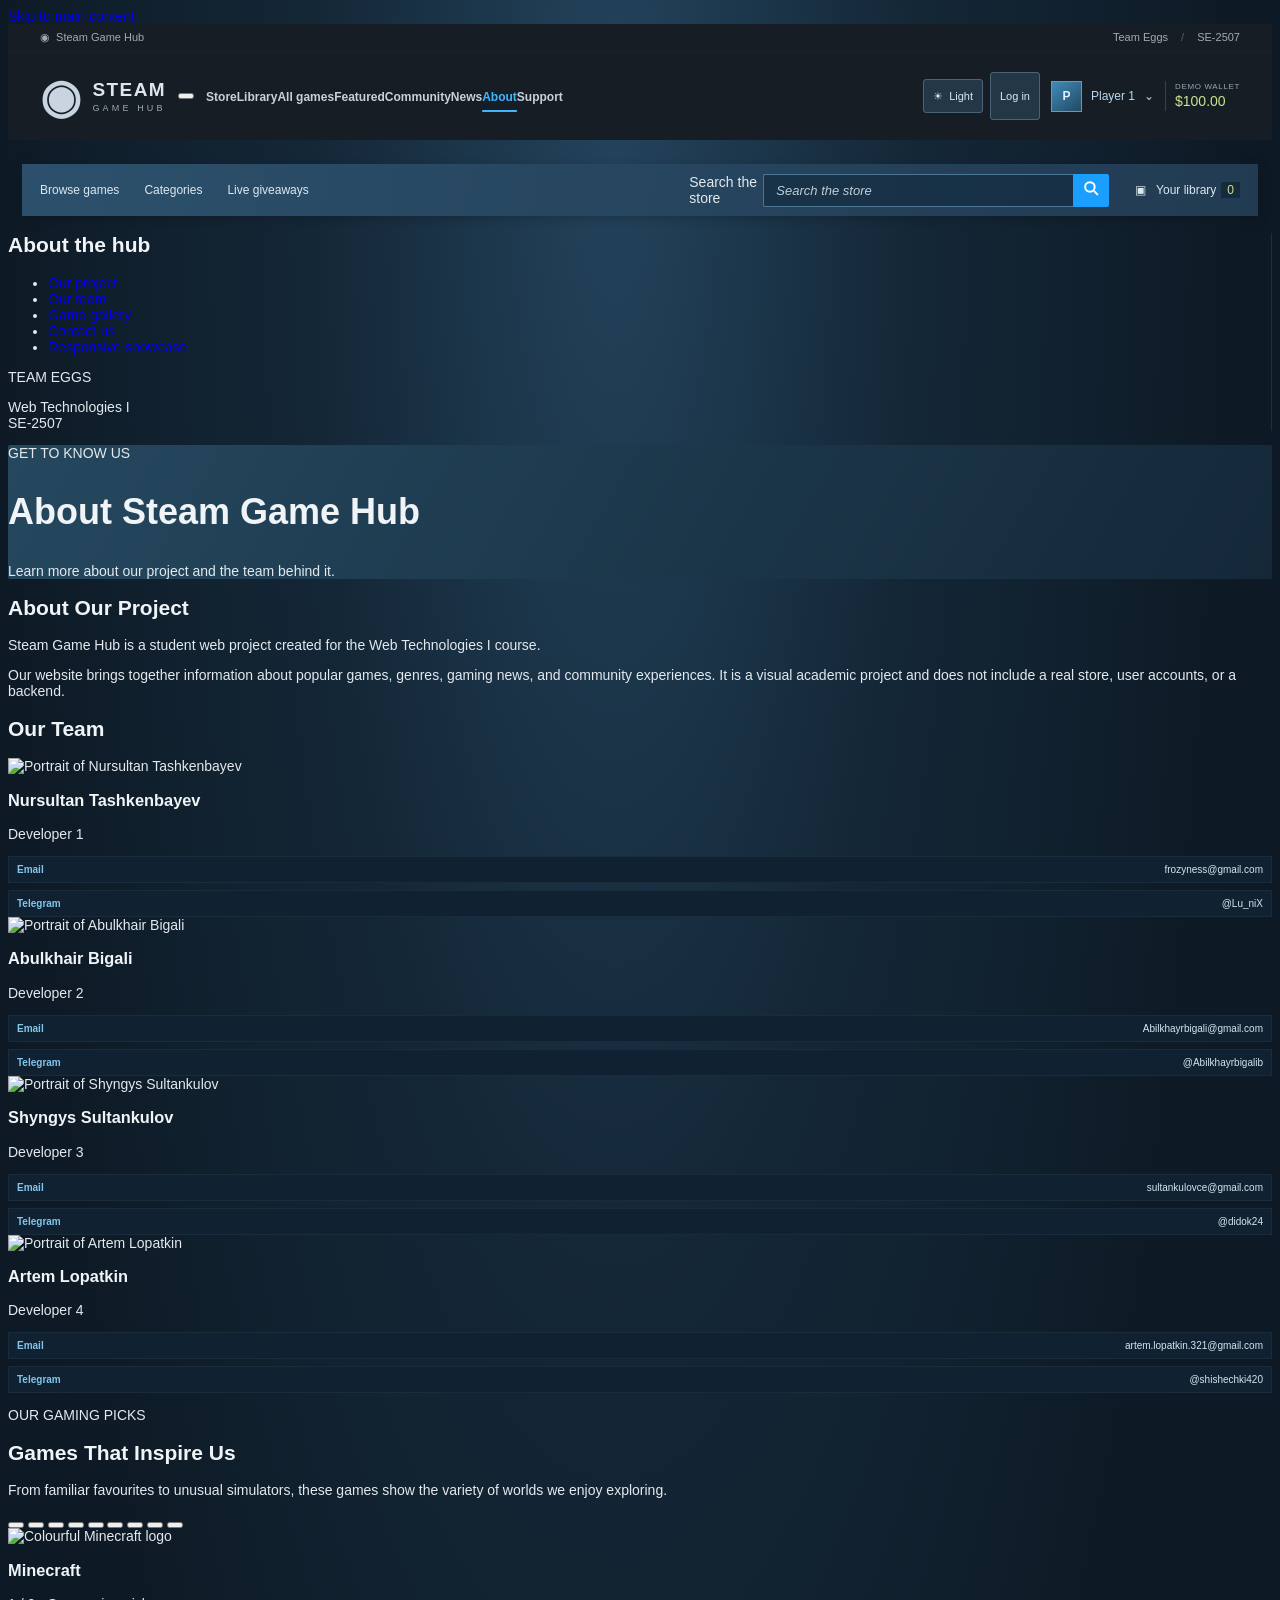
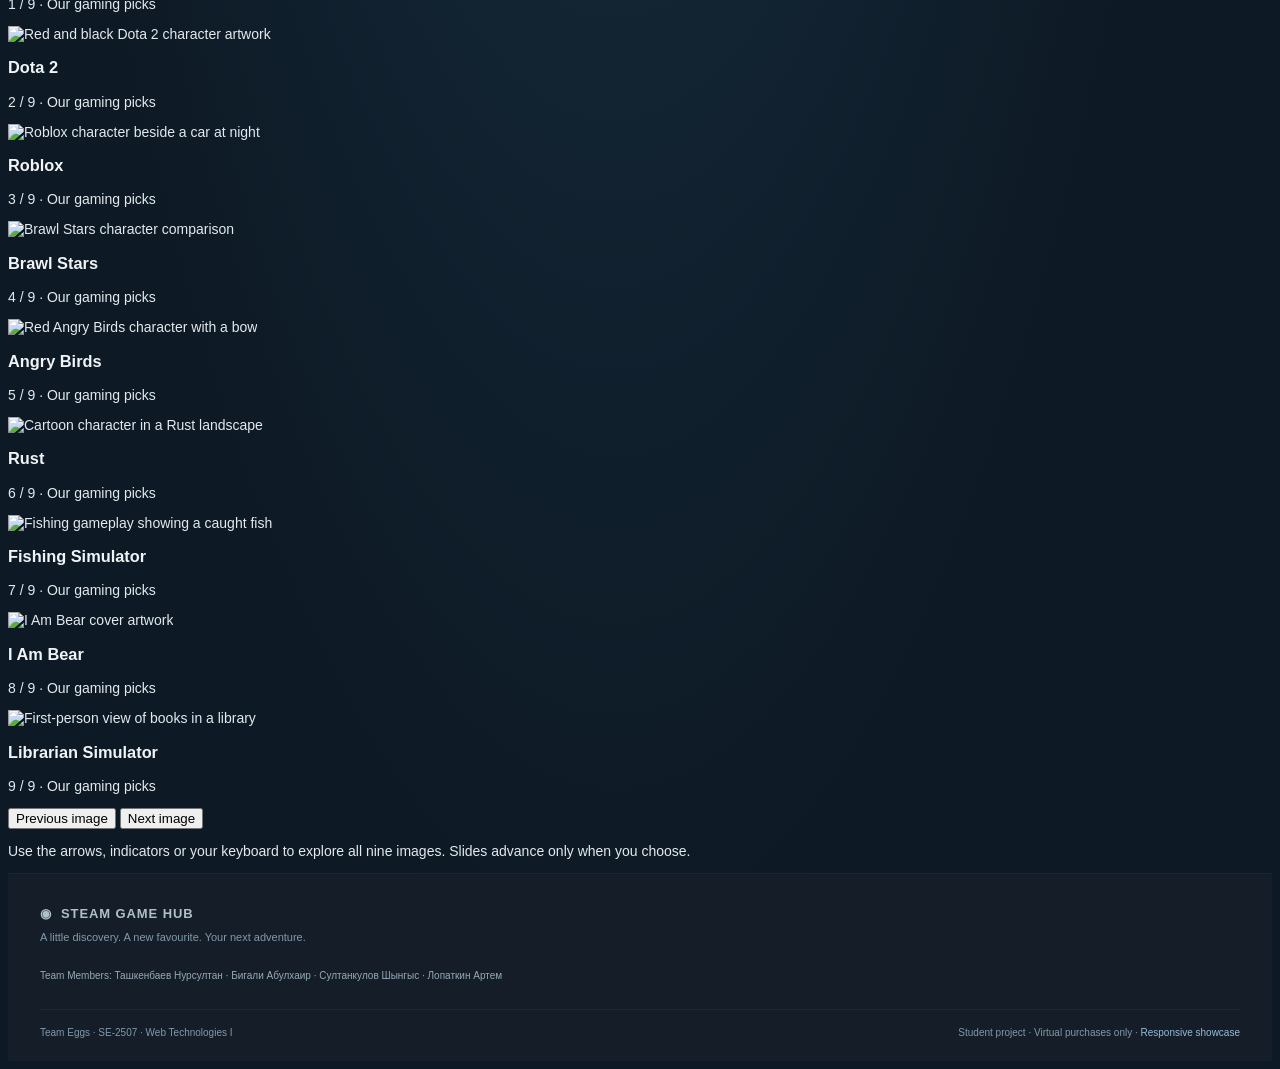
==== about.html @ 56e3a1a7 "Add game details page and team contact links Brings over Nursultan's 10 November additions from the " ====
<!DOCTYPE html>
<html data-bs-theme="dark" lang="en">
 <head>
<script src="js/theme-init.js"></script>
<script defer src="js/validation.js"></script>
  <!-- Team: Eggs | Group: SE-2507 -->
  <meta charset="utf-8"/>
  <meta content="width=device-width, initial-scale=1.0" name="viewport"/>
  <meta content="About the Steam Game Hub student project and its team members." name="description"/>
  <title>
   Steam Game Hub - About Us
  </title>
  <link href="data:image/svg+xml,%3Csvg xmlns='http://www.w3.org/2000/svg' viewBox='0 0 64 64'%3E%3Crect width='64' height='64' rx='12' fill='%23171d25'/%3E%3Ctext x='18' y='44' fill='%2366c0f4' font-size='38' font-family='Arial'%3ES%3C/text%3E%3C/svg%3E" rel="icon" type="image/svg+xml"/>
  <link href="vendor/bootstrap/bootstrap.min.css" rel="stylesheet"/>
  <link href="css/theme.css" rel="stylesheet"/>
<link href="css/store.css" rel="stylesheet"/>
  <script defer="" src="vendor/bootstrap/bootstrap.bundle.min.js">
  </script>
  <script defer="" src="js/site.js">
  </script>
   <script defer src="js/interactions.js"></script>
<script src="vendor/jquery/jquery-4.0.0.min.js"></script><script defer src="js/games-data.js"></script><script defer src="js/auth.js"></script><script defer src="js/final.js"></script><script defer src="js/script.js"></script><link rel="stylesheet" href="css/final.css"></head>
 <body class="d-flex flex-column min-vh-100 store-page info-page">
  <a class="visually-hidden-focusable btn btn-light position-absolute top-0 start-0 m-2 skip-link" href="#main-content">
   Skip to main content
  </a>
  <header id="main-header" class="store-header">
 <div class="client-strip"><div class="store-shell"><span class="client-label">◉ &nbsp;Steam Game Hub</span><span>Team Eggs <span class="strip-divider">/</span> SE-2507</span></div></div>
 <nav class="navbar navbar-expand-xl" aria-label="Main navigation"><div class="store-shell nav-inner">
 <a class="navbar-brand" href="index.html"><span class="hub-symbol" aria-hidden="true">◉</span><span>STEAM<span class="brand-sub">GAME HUB</span></span></a>
 <button class="navbar-toggler" type="button" data-bs-toggle="collapse" data-bs-target="#main-nav" aria-controls="main-nav" aria-expanded="false" aria-label="Toggle navigation"><span class="navbar-toggler-icon"></span></button>
 <div class="collapse navbar-collapse" id="main-nav"><div class="navbar-nav"><a class="nav-link "  href="index.html">Store</a><a class="nav-link "  href="library.html">Library</a><a class="nav-link "  href="games.html">All games</a><a class="nav-link "  href="featured.html">Featured</a><a class="nav-link "  href="community.html">Community</a><a class="nav-link "  href="news.html">News</a><a class="nav-link active" aria-current="page" href="about.html">About</a><a class="nav-link "  href="contact.html">Support</a></div></div>
 <div class="account-tools"><button type="button" class="theme-toggle" data-theme-toggle aria-pressed="false" aria-label="Switch to light mode"><span aria-hidden="true">☀</span><span data-theme-label>Light</span></button><a class="account-link" href="login.html" data-account-link>Log in</a><button class="profile-button" data-open-profiles type="button" aria-haspopup="dialog"><span class="avatar" aria-hidden="true">P</span><span data-profile-name>Player 1</span><span aria-hidden="true">⌄</span></button><div class="wallet"><span class="wallet-label">DEMO WALLET</span><strong data-wallet>$100.00</strong></div></div>
 </div></nav>
 </header>
 <div class="store-shell shop-bar"><nav aria-label="Store collections"><a href="games.html">Browse games</a><a href="categories.html">Categories</a><a href="giveaways.html">Live giveaways</a></nav>
 <form class="store-search" action="games.html" role="search" autocomplete="off" novalidate><label class="visually-hidden" for="store-search">Search the store</label><input id="store-search" name="q" type="search" placeholder="Search the store" role="combobox" aria-autocomplete="list" aria-controls="search-suggestions" aria-expanded="false"><button type="submit" aria-label="Search games"><svg viewBox="0 0 24 24" aria-hidden="true"><circle cx="10" cy="10" r="6"/><path d="m15 15 5 5"/></svg></button><ul id="search-suggestions" class="search-suggestions" role="listbox" hidden></ul></form>
 <a class="library-shortcut" href="library.html">▣ &nbsp; Your library <span data-owned-count>0</span></a></div>
  <div class="container-fluid px-3 px-sm-4 py-4 flex-grow-1">
   <div class="row g-4">
    <aside aria-labelledby="sidebar-title" class="page-sidebar col-12 col-xl-2">
     <div class="sidebar-panel rounded-3 p-3">
      <h2 class="h6 text-info mb-3" id="sidebar-title">
       About the hub
      </h2>
      <nav aria-label="Page sections">
       <ul class="sidebar-links nav flex-row flex-xl-column gap-1">
        <li class="nav-item">
         <a class="nav-link px-2 py-2" href="#project">
          Our project
         </a>
        </li>
        <li class="nav-item">
         <a class="nav-link px-2 py-2" href="#team">
          Our team
         </a>
        </li>
        <li class="nav-item">
         <a class="nav-link px-2 py-2" href="#game-gallery">
          Game gallery
         </a>
        </li>
        <li class="nav-item">
         <a class="nav-link px-2 py-2" href="contact.html">
          Contact us
         </a>
        </li>
        <li class="nav-item">
         <a class="nav-link px-2 py-2" href="responsive.html">
          Responsive showcase
         </a>
        </li>
       </ul>
      </nav>
      <div class="sidebar-note border-top mt-3 pt-3 d-none d-xl-block">
       <p class="subtitle mb-2 small">
        TEAM EGGS
       </p>
       <p class="mb-2 small">
        Web Technologies I
        <br/>
        SE-2507
       </p>
      </div>
     </div>
    </aside>
    <main class="page-main col-12 col-xl-10" id="main-content" tabindex="-1">
     <section class="page-banner text-center rounded-3 px-3 px-sm-4 py-5 mb-2">
      <p class="subtitle mb-3 small text-info text-uppercase fw-bold mb-2">
       GET TO KNOW US
      </p>
      <h1 class="mb-3 fw-bold">
       About Steam Game Hub
      </h1>
      <p class="mb-3">
       Learn more about our project and the team behind it.
      </p>
     </section>
     <section class="content-section container-fluid px-0 py-4 py-lg-5" id="project">
      <h2 class="mb-4 fw-bold">
       About Our Project
      </h2>
      <p class="mb-3">
       Steam Game Hub is a student web project created for the Web Technologies I course.
      </p>
      <p class="mb-3">
       Our website brings together information about popular games, genres, gaming news, and community experiences. It is a visual academic project and does not include a real store, user accounts, or a backend.
      </p>
     </section>
     <section class="content-section container-fluid px-0 py-4 py-lg-5" id="team">
      <h2 class="mb-4 fw-bold">
       Our Team
      </h2>
      <div class="team-grid row g-4">
       <div class="col-12 col-sm-6 col-xxl-3">
        <article class="team-card card h-100 text-center align-items-center p-4">
         <img alt="Portrait of Nursultan Tashkenbayev" class="profile-img rounded-circle mb-3" src="images/member1.png"/>
         <h3 class="h5 mb-3 fw-bold">
          Nursultan Tashkenbayev
         </h3>
         <p class="team-role mb-2 text-info mb-0">
          Developer 1
         </p>
         <div class="team-contacts mt-auto">
          <a href="mailto:frozyness@gmail.com"><span>Email</span><span>frozyness@gmail.com</span></a>
          <a href="https://t.me/Lu_niX" target="_blank" rel="noopener noreferrer"><span>Telegram</span><span>@Lu_niX</span></a>
         </div>
        </article>
       </div>
       <div class="col-12 col-sm-6 col-xxl-3">
        <article class="team-card card h-100 text-center align-items-center p-4">
         <img alt="Portrait of Abulkhair Bigali" class="profile-img rounded-circle mb-3" src="images/member2.png"/>
         <h3 class="h5 mb-3 fw-bold">
          Abulkhair Bigali
         </h3>
         <p class="team-role mb-2 text-info mb-0">
          Developer 2
         </p>
         <div class="team-contacts mt-auto">
          <a href="mailto:Abilkhayrbigali@gmail.com"><span>Email</span><span>Abilkhayrbigali@gmail.com</span></a>
          <a href="https://t.me/Abilkhayrbigalib" target="_blank" rel="noopener noreferrer"><span>Telegram</span><span>@Abilkhayrbigalib</span></a>
         </div>
        </article>
       </div>
       <div class="col-12 col-sm-6 col-xxl-3">
        <article class="team-card card h-100 text-center align-items-center p-4">
         <img alt="Portrait of Shyngys Sultankulov" class="profile-img rounded-circle mb-3" src="images/member3.png"/>
         <h3 class="h5 mb-3 fw-bold">
          Shyngys Sultankulov
         </h3>
         <p class="team-role mb-2 text-info mb-0">
          Developer 3
         </p>
         <div class="team-contacts mt-auto">
          <a href="mailto:sultankulovce@gmail.com"><span>Email</span><span>sultankulovce@gmail.com</span></a>
          <a href="https://t.me/didok24" target="_blank" rel="noopener noreferrer"><span>Telegram</span><span>@didok24</span></a>
         </div>
        </article>
       </div>
       <div class="col-12 col-sm-6 col-xxl-3">
        <article class="team-card card h-100 text-center align-items-center p-4">
         <img alt="Portrait of Artem Lopatkin" class="profile-img rounded-circle mb-3" src="images/member4.png"/>
         <h3 class="h5 mb-3 fw-bold">
          Artem Lopatkin
         </h3>
         <p class="team-role mb-2 text-info mb-0">
          Developer 4
         </p>
         <div class="team-contacts mt-auto">
          <a href="mailto:artem.lopatkin.321@gmail.com"><span>Email</span><span>artem.lopatkin.321@gmail.com</span></a>
          <a href="https://t.me/shishechki420" target="_blank" rel="noopener noreferrer"><span>Telegram</span><span>@shishechki420</span></a>
         </div>
        </article>
       </div>
      </div>
     </section>
     <section aria-labelledby="gallery-title" class="content-section container-fluid px-0 py-4 py-lg-5" id="game-gallery">
      <p class="subtitle mb-3 small text-info text-uppercase fw-bold mb-2">
       OUR GAMING PICKS
      </p>
      <h2 class="mb-4 fw-bold" id="gallery-title">
       Games That Inspire Us
      </h2>
      <p class="mb-3">
       From familiar favourites to unusual simulators, these games show the variety of worlds we enjoy exploring.
      </p>
      <div class="row justify-content-center">
       <div class="col-12 col-lg-10">
        <div aria-label="Game gallery" aria-roledescription="carousel" class="carousel slide rounded-3 overflow-hidden border" data-bs-interval="false" id="games-carousel" role="region" tabindex="0">
         <div class="carousel-indicators mb-2">
          <button aria-current="true" aria-label="Slide 1: Minecraft" class="active" data-bs-slide-to="0" data-bs-target="#games-carousel" type="button">
          </button>
          <button aria-label="Slide 2: Dota 2" class="" data-bs-slide-to="1" data-bs-target="#games-carousel" type="button">
          </button>
          <button aria-label="Slide 3: Roblox" class="" data-bs-slide-to="2" data-bs-target="#games-carousel" type="button">
          </button>
          <button aria-label="Slide 4: Brawl Stars" class="" data-bs-slide-to="3" data-bs-target="#games-carousel" type="button">
          </button>
          <button aria-label="Slide 5: Angry Birds" class="" data-bs-slide-to="4" data-bs-target="#games-carousel" type="button">
          </button>
          <button aria-label="Slide 6: Rust" class="" data-bs-slide-to="5" data-bs-target="#games-carousel" type="button">
          </button>
          <button aria-label="Slide 7: Fishing Simulator" class="" data-bs-slide-to="6" data-bs-target="#games-carousel" type="button">
          </button>
          <button aria-label="Slide 8: I Am Bear" class="" data-bs-slide-to="7" data-bs-target="#games-carousel" type="button">
          </button>
          <button aria-label="Slide 9: Librarian Simulator" class="" data-bs-slide-to="8" data-bs-target="#games-carousel" type="button">
          </button>
         </div>
         <div class="carousel-inner">
          <div aria-label="1 of 9" aria-roledescription="slide" class="carousel-item active" role="group">
           <img alt="Colourful Minecraft logo" class="d-block w-100 carousel-art" height="540" src="images/about-gallery/minecraft.jpg" width="960"/>
           <div class="carousel-caption position-static px-3 pt-3 pb-5">
            <h3 class="h5 mb-2">
             Minecraft
            </h3>
            <p class="small mb-0">
             1 / 9 · Our gaming picks
            </p>
           </div>
          </div>
          <div aria-label="2 of 9" aria-roledescription="slide" class="carousel-item" role="group">
           <img alt="Red and black Dota 2 character artwork" class="d-block w-100 carousel-art" height="540" src="images/about-gallery/dota2.jpg" width="960"/>
           <div class="carousel-caption position-static px-3 pt-3 pb-5">
            <h3 class="h5 mb-2">
             Dota 2
            </h3>
            <p class="small mb-0">
             2 / 9 · Our gaming picks
            </p>
           </div>
          </div>
          <div aria-label="3 of 9" aria-roledescription="slide" class="carousel-item" role="group">
           <img alt="Roblox character beside a car at night" class="d-block w-100 carousel-art" height="540" src="images/about-gallery/roblox.png" width="960"/>
           <div class="carousel-caption position-static px-3 pt-3 pb-5">
            <h3 class="h5 mb-2">
             Roblox
            </h3>
            <p class="small mb-0">
             3 / 9 · Our gaming picks
            </p>
           </div>
          </div>
          <div aria-label="4 of 9" aria-roledescription="slide" class="carousel-item" role="group">
           <img alt="Brawl Stars character comparison" class="d-block w-100 carousel-art" height="540" src="images/about-gallery/brawlstars.jpg" width="960"/>
           <div class="carousel-caption position-static px-3 pt-3 pb-5">
            <h3 class="h5 mb-2">
             Brawl Stars
            </h3>
            <p class="small mb-0">
             4 / 9 · Our gaming picks
            </p>
           </div>
          </div>
          <div aria-label="5 of 9" aria-roledescription="slide" class="carousel-item" role="group">
           <img alt="Red Angry Birds character with a bow" class="d-block w-100 carousel-art" height="540" src="images/about-gallery/angrybirds.jpg" width="960"/>
           <div class="carousel-caption position-static px-3 pt-3 pb-5">
            <h3 class="h5 mb-2">
             Angry Birds
            </h3>
            <p class="small mb-0">
             5 / 9 · Our gaming picks
            </p>
           </div>
          </div>
          <div aria-label="6 of 9" aria-roledescription="slide" class="carousel-item" role="group">
           <img alt="Cartoon character in a Rust landscape" class="d-block w-100 carousel-art" height="540" src="images/about-gallery/rust.jpeg" width="960"/>
           <div class="carousel-caption position-static px-3 pt-3 pb-5">
            <h3 class="h5 mb-2">
             Rust
            </h3>
            <p class="small mb-0">
             6 / 9 · Our gaming picks
            </p>
           </div>
          </div>
          <div aria-label="7 of 9" aria-roledescription="slide" class="carousel-item" role="group">
           <img alt="Fishing gameplay showing a caught fish" class="d-block w-100 carousel-art" height="540" src="images/about-gallery/fishingsim.avif" width="960"/>
           <div class="carousel-caption position-static px-3 pt-3 pb-5">
            <h3 class="h5 mb-2">
             Fishing Simulator
            </h3>
            <p class="small mb-0">
             7 / 9 · Our gaming picks
            </p>
           </div>
          </div>
          <div aria-label="8 of 9" aria-roledescription="slide" class="carousel-item" role="group">
           <img alt="I Am Bear cover artwork" class="d-block w-100 carousel-art" height="540" src="images/about-gallery/iambear.webp" width="960"/>
           <div class="carousel-caption position-static px-3 pt-3 pb-5">
            <h3 class="h5 mb-2">
             I Am Bear
            </h3>
            <p class="small mb-0">
             8 / 9 · Our gaming picks
            </p>
           </div>
          </div>
          <div aria-label="9 of 9" aria-roledescription="slide" class="carousel-item" role="group">
           <img alt="First-person view of books in a library" class="d-block w-100 carousel-art" height="540" src="images/about-gallery/librariansimulator.webp" width="960"/>
           <div class="carousel-caption position-static px-3 pt-3 pb-5">
            <h3 class="h5 mb-2">
             Librarian Simulator
            </h3>
            <p class="small mb-0">
             9 / 9 · Our gaming picks
            </p>
           </div>
          </div>
         </div>
         <button class="carousel-control-prev" data-bs-slide="prev" data-bs-target="#games-carousel" type="button">
          <span aria-hidden="true" class="carousel-control-prev-icon">
          </span>
          <span class="visually-hidden">
           Previous image
          </span>
         </button>
         <button class="carousel-control-next" data-bs-slide="next" data-bs-target="#games-carousel" type="button">
          <span aria-hidden="true" class="carousel-control-next-icon">
          </span>
          <span class="visually-hidden">
           Next image
          </span>
         </button>
        </div>
        <p class="small text-body-secondary mt-3 mb-0">
         Use the arrows, indicators or your keyboard to explore all nine images. Slides advance only when you choose.
        </p>
        <p aria-live="polite" class="visually-hidden carousel-status" role="status">
        </p>
       </div>
      </div>
     </section>
    </main>
   </div>
  </div>
  <footer class="store-footer"><div class="store-shell"><a class="footer-brand" href="index.html">◉ &nbsp;STEAM GAME HUB</a><p>A little discovery. A new favourite. Your next adventure.</p><p class="team-credit">Team Members: Ташкенбаев Нурсултан · Бигали Абулхаир · Султанкулов Шынгыс · Лопаткин Артем</p><div class="footer-bottom"><span>Team Eggs · SE-2507 · Web Technologies I</span><span>Student project · Virtual purchases only · <a href="responsive.html">Responsive showcase</a></span></div></div></footer>
 </body>
</html>
---- css/store.css ----
/* Steam-inspired storefront, shared by all main pages. */
:root { --shop-bg:#0d1924; --shop-panel:#172a3b; --shop-blue:#1a9fff; --shop-muted:#9ab0c1; --shop-green:#bee64d; }
body.store-page { background:radial-gradient(ellipse at 48% 120px,#23435c 0, #142737 32%,#0d1924 69%); color:#e3e9ee; font-family:Arial,Helvetica,sans-serif; font-size:14px; }
.store-shell { width:min(1200px,calc(100% - 64px)); margin-inline:auto; }
.store-page a { text-decoration:none; }
.store-page h1,.store-page h2,.store-page h3 { color:#f0f4f7; }
.store-header { background:#171d25; }
.client-strip { color:#a1aab4; font-size:11px; border-bottom:1px solid #ffffff05; }
.client-strip .store-shell { display:flex; justify-content:space-between; padding-block:7px; }
.strip-divider { color:#52616d; margin-inline:10px; }
.store-header .navbar { padding-block:20px; }
.nav-inner { display:flex; align-items:center; flex-wrap:wrap; gap:22px; }
.store-header .navbar-brand { display:flex; align-items:center; gap:10px; margin:0 12px 0 0; color:#e0e5ea; font-size:22px; line-height:1; font-weight:700; letter-spacing:.075em; }
.hub-symbol { font-size:47px; line-height:1; color:#c8d4df; }
.brand-sub { display:block; margin-top:5px; font-size:9px; font-weight:400; letter-spacing:.35em; color:#9baab7; }
.store-header .navbar-nav { gap:14px; }
.store-header .nav-link { padding:8px 0 !important; font-size:13px; font-weight:600; color:#c8d1da; white-space:nowrap; }
.store-header .nav-link.active { color:#40b5ff; text-decoration:underline; text-underline-offset:9px; text-decoration-thickness:2px; }
.store-header .navbar-collapse { flex-grow:1; }
.account-tools { display:flex; align-items:center; gap:16px; margin-left:auto; }
.profile-button { display:flex; align-items:center; gap:9px; padding:4px; border:0; color:#b7d8ef; background:transparent; font-size:12px; }
.avatar { display:grid; place-items:center; background:linear-gradient(140deg,#418bb9,#224962); border:1px solid #5a9ec8; color:#def3ff; width:29px; height:29px; font-weight:bold; }
.wallet { border-left:1px solid #39404a; padding-left:16px; line-height:1.4; }
.wallet-label { display:block; color:#95a6b5; font-size:8px; letter-spacing:.08em; }
.wallet strong { color:#c9e58f; font-size:14px; font-weight:500; font-variant-numeric:tabular-nums; }
.shop-bar { display:flex; gap:26px; align-items:center; position:relative; z-index:20; padding:0 18px; min-height:52px; margin-top:24px; background:linear-gradient(100deg,#2c506c,#213b52); box-shadow:0 3px 12px #0003; }
.shop-bar nav { display:flex; gap:25px; }
.shop-bar nav a,.library-shortcut { color:#dce8f0; font-size:12px; white-space:nowrap; }
.shop-bar a:hover { color:#fff; }
.store-search { display:flex; position:relative; flex:1; max-width:420px; margin-left:auto; height:33px; }
.store-search input { width:100%; min-width:0; padding:6px 12px; background:#0d223580; color:#eff8ff; border:1px solid #4d7695; border-right:0; border-radius:2px 0 0 2px; font-size:13px; }
.store-search input::placeholder { color:#c0ced9; font-style:italic; }
.store-search>button { flex-shrink:0; width:36px; border:0; border-radius:0 2px 2px 0; background:#1a9fff; color:white; }
.store-search svg { width:19px; height:19px; fill:none; stroke:currentColor; stroke-width:2.5; }
.library-shortcut { display:flex; align-items:center; gap:5px; }
.library-shortcut span { color:#c9e58f; background:#162c3d; padding:1px 6px; }
.search-suggestions { position:absolute; top:38px; left:0; right:0; padding:5px; margin:0; list-style:none; background:#172d40; border:1px solid #42779c; box-shadow:0 12px 24px #0008; }
.search-suggestions button { width:100%; display:flex; align-items:center; gap:10px; border:0; background:transparent; color:#e5edf4; text-align:left; padding:8px; font-size:12px; }
.search-suggestions button:hover,.search-suggestions button[aria-selected=true] { background:#315b78; }
.search-suggestions img { width:65px; height:34px; object-fit:cover; }
.search-suggestions small { margin-left:auto; color:#b7d288; }
.search-suggestions .suggestion-empty { padding:12px; color:#b7c4ce; }
.store-main { padding-top:31px; padding-bottom:50px; min-height:65vh; }
.eyebrow { font-size:9px; letter-spacing:.17em; font-weight:700; color:#68b9e6; margin:0 0 8px; }
.section-top { display:flex; justify-content:space-between; align-items:flex-end; gap:20px; margin-bottom:18px; }
.section-top h1,.section-top h2 { font-size:22px; margin:0; font-weight:600; letter-spacing:.01em; }
.curated-label { font-size:11px; color:#a9becd; margin-bottom:3px; }
.live-dot { display:inline-block; width:5px; height:5px; background:#9cc45d; border-radius:50%; margin-right:6px; }
.feature-stage { position:relative; display:grid; grid-template-columns:1fr 340px; min-height:448px; box-shadow:0 8px 24px #0005; }
.feature-art { position:relative; min-width:0; overflow:hidden; }
.feature-art>img { width:100%; height:100%; position:absolute; inset:0; object-fit:cover; }
.feature-art:after { content:''; position:absolute; inset:0; background:linear-gradient(0deg,#071019dc,transparent 65%); pointer-events:none; }
.feature-overlay { position:absolute; z-index:1; bottom:30px; left:32px; right:24px; }
.feature-kicker { display:inline-block; color:#e3edf5; font-size:9px; letter-spacing:.12em; background:#07162599; border-left:2px solid #68b9e6; padding:5px 9px; }
.feature-overlay h2 { font-size:66px; font-weight:700; letter-spacing:-.04em; margin:7px 0 4px; text-shadow:0 2px 20px #0005; }
.feature-overlay p { color:#d3dde6; font-size:13px; margin:0; }
.feature-info { padding:25px 23px; background:linear-gradient(140deg,#23425b,#152637); display:flex; flex-direction:column; }
.feature-label { color:#99b3c5; letter-spacing:.12em; font-size:8px; display:block; margin-bottom:8px; }
.feature-info h3 { font-size:23px; margin:0 0 9px; }
.review-line { font-size:11px; color:#6dc5f5; }
.review-line span { color:#b5c6d3; }
.feature-mosaic { display:grid; grid-template-columns:1fr 1fr; gap:8px; margin:8px 0 17px; }
.feature-mosaic img { width:100%; height:100px; object-fit:cover; }
.feature-mosaic>div { padding:10px; background:linear-gradient(130deg,#487c98,#26475e); display:flex; flex-direction:column; justify-content:space-between; }
.feature-mosaic strong { font-size:13px; font-weight:500; line-height:1.3; }
.feature-mosaic>div>span { color:#acd84b; font-size:29px; line-height:1; align-self:flex-end; }
.feature-info>p { color:#b9cbd8; font-size:12px; line-height:1.6; margin-bottom:12px; }
.feature-tags { display:flex; flex-wrap:wrap; gap:4px; }
.feature-tags span { padding:3px 7px; background:#0d1d2b77; color:#b0c3d1; font-size:9px; }
.feature-bottom { margin-top:auto; padding-top:25px; display:flex; align-items:end; justify-content:space-between; gap:10px; }
.feature-bottom .feature-label { font-size:7px; }
.feature-bottom strong { font-size:14px; font-weight:400; }
.buy-button { display:inline-flex; align-items:center; justify-content:center; gap:7px; color:#ecf9d6 !important; background:linear-gradient(100deg,#709f26,#477317); padding:9px 13px; border:1px solid #87a95444; border-radius:2px; font-size:12px; line-height:1.4; text-decoration:none; transition:filter .2s,transform .2s; white-space:nowrap; }
.buy-button:hover { filter:brightness(1.2); }
.buy-button:disabled { opacity:.65; cursor:default; }
.buy-button.is-owned { background:#294654; color:#bfd8e6 !important; border-color:#557a8b55; }
.feature-arrow { position:absolute; z-index:2; top:calc(50% - 30px); width:32px; height:60px; background:linear-gradient(90deg,#0b1725aa,#0b172500); border:0; color:#dce8f0; font-size:44px; font-family:Arial; line-height:1; }
.feature-arrow.previous { left:-32px; } /* Fits inside the 32px page gutter (no sideways scroll). */
.feature-arrow.next { right:-32px; transform:none; background:linear-gradient(-90deg,#0b1725aa,#0b172500); }
.feature-pagination { display:flex; justify-content:center; gap:5px; margin:16px 0 0; }
.feature-pagination button { border:0; width:22px; height:5px; border-radius:3px; background:#647382; padding:0; }
.feature-pagination button[aria-pressed=true] { background:#d6e6f3; }
.discovery-section { margin-top:42px; }
.text-button { display:inline-flex; align-items:center; justify-content:center; gap:10px; background:#ffffff07; border:1px solid #8299aa44; border-radius:2px; color:#d0dce7; padding:7px 13px; font-size:11px; line-height:1.5; }
.text-button:hover { background:#ffffff13; color:#fff; }
.store-grid { display:grid; grid-template-columns:repeat(3,minmax(0,1fr)); gap:22px; }
.home-grid { grid-template-columns:repeat(4,minmax(0,1fr)); gap:16px; }
.store-card { min-width:0; background:linear-gradient(135deg,#20394d,#172a3b); border:1px solid #42617a33; box-shadow:0 3px 12px #0003; transition:transform .2s,box-shadow .2s; display:flex; flex-direction:column; }
.store-card:hover { transform:translateY(-3px); box-shadow:0 7px 20px #0006; border-color:#6396b7; }
.game-art { display:block; overflow:hidden; background:#0d1b27; }
.store-card .game-art img { width:100%; height:auto; aspect-ratio:460/215; object-fit:cover; display:block; transition:transform .3s; }
.store-card:hover .game-art img { transform:scale(1.025); }
.game-copy { padding:17px; display:flex; flex-direction:column; flex:1; }
.store-card h3 { font-size:17px; margin:0 0 9px; font-weight:600; }
.store-card .game-genre { color:#78b8dd; font-size:9px; font-weight:700; letter-spacing:.1em; text-transform:uppercase; margin:0 0 8px; }
.game-description { font-size:12px; color:#b4c5d2; margin:0 0 20px; line-height:1.6; }
.game-purchase-row { display:flex; justify-content:space-between; align-items:center; gap:9px; margin-top:auto; padding-bottom:15px; }
.price { font-size:13px; color:#d9e7f0; white-space:nowrap; }
.home-grid .buy-button { font-size:10px; padding:7px 9px; }
.personal-rating { border-top:1px solid #ffffff12; padding-top:10px; }
.rating-legend { color:#a5bac8; font-size:10px; display:flex; align-items:center; justify-content:space-between; margin:0 0 5px; width:100%; }
.rating-options { display:flex; gap:2px; }
.rating-options label { cursor:pointer; color:#718493; font-size:23px; line-height:1; padding:3px 3px 5px; transition:color .15s; }
.rating-options label.is-selected { color:#d9bf74; }
.rating-options label:hover { color:#f8d67b; }
.rating-options input:focus-visible+label { outline:2px solid #83d0fc; outline-offset:2px; }
.rating-options button { margin-left:auto; font-size:10px; color:#a7bdce; background:none; border:0; }
.rating-options button:disabled { opacity:.3; }
.wallet-banner { margin-top:42px; padding:27px 30px; display:flex; align-items:center; gap:25px; border:1px solid #46768b55; background:linear-gradient(105deg,#254c60,#182c3c); }
.wallet-banner-icon { color:#bed68c; font-size:32px; border:1px solid #7ea65766; background:#90bb3c10; width:62px; height:62px; display:grid; place-items:center; border-radius:50%; flex-shrink:0; }
.wallet-banner h2 { font-size:24px; margin:0 0 9px; }
.wallet-banner p:not(.eyebrow) { margin:0; color:#adc3d3; font-size:12px; }
.wallet-banner>.buy-button { margin-left:auto; }
.store-stats { display:grid; grid-template-columns:repeat(4,1fr); padding:35px 0; margin-top:12px; border-bottom:1px solid #fff1; }
.store-stats>div { display:flex; flex-direction:column; align-items:center; border-right:1px solid #ffffff12; }
.store-stats>div:last-child { border:0; }
.store-stats strong { color:#83c6ed; font-size:33px; font-weight:500; font-variant-numeric:tabular-nums; }
.store-stats span { color:#9ab2c3; font-size:11px; }
.share-hub { padding-top:30px; display:flex; justify-content:space-between; align-items:center; gap:20px; }
.share-hub h2 { font-size:17px; margin:0 0 7px; }
.share-hub p { font-size:12px; color:#9ab2c3; margin:0; }
.copy-link { display:flex; align-items:center; gap:12px; position:relative; }
.copy-link code { color:#a8becd; font-size:11px; overflow-wrap:anywhere; }
.copy-link [data-copy-status] { position:absolute; bottom:calc(100% + 9px); right:0; color:#d8e9bf; background:#284035; padding:4px 8px; font-size:11px; }
.copy-link [data-copy-status]:empty { display:none; }
.store-footer { margin-top:auto; padding:32px 0 23px; background:#151e28; border-top:1px solid #ffffff08; color:#8199ab; font-size:11px; }
.footer-brand { color:#afc0cd; letter-spacing:.07em; font-size:13px; font-weight:700; }
.store-footer p { margin:10px 0 24px; }
.footer-bottom { display:flex; justify-content:space-between; gap:12px; border-top:1px solid #ffffff0c; padding-top:17px; font-size:10px; }
.footer-bottom a { color:#94bcd7; }
.catalogue-heading { padding:15px 0 24px; }
.catalogue-heading h1 { font-size:36px; font-weight:600; margin:8px 0 13px; }
.catalogue-heading>p:last-child { color:#a9becd; font-size:13px; }
.catalogue-toolbar { display:grid; grid-template-columns:minmax(180px,1.4fr) 1fr 1fr auto; gap:18px; align-items:end; padding:20px; background:#152b3c; border:1px solid #55718944; }
.catalogue-toolbar label { display:block; font-size:11px; color:#a7bfce; margin-bottom:6px; }
.catalogue-toolbar input,.catalogue-toolbar select { min-height:38px; font-size:12px; background-color:#0e2130; border-color:#446074; border-radius:2px; color:#dfebf3; }
.catalogue-toolbar .text-button { min-height:38px; }
.results-line { display:flex; align-items:center; justify-content:space-between; gap:20px; margin:22px 0 17px; color:#9cb4c5; font-size:11px; }
.results-line p { margin:0; }
.results-line>span { color:#8caa83; }
mark { background:#b1d65d; color:#152318; padding:0 1px; border-radius:1px; }
.catalogue-empty { text-align:center; padding:70px 20px; background:#162a3b; }
.catalogue-empty>span { font-size:50px; color:#5c91b3; }
.catalogue-empty h2 { font-size:24px; }
.catalogue-empty p { color:#adc1d1; }
.refund-button { display:block; width:100%; background:transparent; border:1px solid #7a8a9966; color:#bed0df; border-radius:2px; padding:7px; margin:10px 0 0; font-size:11px; }
.scroll-meter { position:fixed; inset:0 0 auto; height:3px; z-index:1500; pointer-events:none; }
.scroll-meter>span { display:block; height:100%; width:0; background:linear-gradient(90deg,#1a9fff,#65d5e7,#bee64d); box-shadow:0 0 10px #49c7ff88; }
.hub-dialog { color:#e1ecf3; width:calc(100% - 36px); max-width:450px; border:1px solid #436781; border-radius:4px; padding:28px; background:linear-gradient(145deg,#243f55,#152839); box-shadow:0 30px 100px #000b; margin:auto; }
.hub-dialog::backdrop { background:#040b13cd; backdrop-filter:blur(4px); }
.hub-dialog h2 { font-size:24px; margin:0 0 13px; }
.dialog-close { position:absolute; top:12px; right:15px; background:none; color:#b6cbd9; font-size:24px; border:0; }
.hub-dialog p { font-size:12px; color:#b7cad8; }
.hub-dialog .form-control { font-size:13px; border-radius:2px; }
.hub-dialog label { font-size:12px; margin-bottom:8px; display:block; }
.profile-list { display:grid; gap:8px; margin:22px 0; max-height:210px; overflow:auto; }
.profile-option { display:flex; align-items:center; gap:12px; width:100%; text-align:left; padding:10px; color:#dae6ee; background:#0f2233; border:1px solid #3c5d74; }
.profile-option[aria-pressed=true] { background:#2d526c; border-color:#71b7de; }
.profile-option small { margin-left:auto; color:#bfd68e; }
.profile-note { font-size:11px !important; }
.profile-create-row { display:flex; align-items:stretch; gap:8px; }
.profile-error { color:#ffb6b6 !important; margin-top:8px; }
.purchase-cover { width:100%; height:auto; aspect-ratio:460/180; object-fit:cover; margin:8px 0 20px; }
.checkout-line { display:flex; justify-content:space-between; padding:10px 0; border-bottom:1px solid #ffffff15; font-size:13px; }
.checkout-line strong { color:#c5df94; font-weight:500; }
.dialog-actions { display:flex; justify-content:flex-end; gap:10px; margin-top:22px; }
.purchase-error { margin:12px 0 0; color:#ffb6b6 !important; }
.spinner { display:inline-block; width:14px; height:14px; border:2px solid #ffffff55; border-top-color:#fff; border-radius:50%; animation:hub-spin .6s linear infinite; vertical-align:middle; margin-right:6px; }
@keyframes hub-spin { to { transform:rotate(360deg); } }
.hub-toasts { position:fixed; bottom:24px; right:24px; width:min(340px,calc(100% - 32px)); z-index:1600; display:grid; gap:9px; pointer-events:none; }
.hub-toast { padding:15px 18px; color:#e5eef5; background:#244156; border:1px solid #4d7591; border-left:3px solid #bee64d; box-shadow:0 8px 25px #0008; font-size:12px; }
.hub-toast.is-error { border-left-color:#f19999; }
.info-page>.container-fluid { max-width:1280px; }
.info-page .page-sidebar .sidebar-panel { background:transparent; border-right:1px solid #4a6b8144; }
.info-page .page-banner { background:linear-gradient(120deg,#25485f,#142838); border-radius:2px !important; }
.info-page .page-banner h1 { font-size:36px; }
.info-page .game-card { border-radius:2px; overflow:hidden; }
.info-page .game-card>img { object-fit:cover; height:auto; aspect-ratio:460/215; }
.info-page .personal-rating { margin-top:14px; }
.info-page .game-purchase-row { padding-top:14px; }
@media(min-width:1200px) and (max-width:1370px) { .nav-inner { gap:12px; } .store-header .navbar-nav { gap:11px; } .store-header .nav-link { font-size:12px; } .account-tools { gap:10px; } .store-header .navbar-brand { margin-right:3px; } }
@media(max-width:1199px) { .nav-inner { gap:15px; } .store-header .navbar-collapse { order:4; flex-basis:100%; } .store-header .navbar-nav { padding-top:10px; flex-direction:row; flex-wrap:wrap; gap:20px; } .store-header .navbar-toggler { margin-left:auto; padding:4px 8px; font-size:16px; } .account-tools { margin-left:0; } .shop-bar { gap:18px; } .shop-bar nav { gap:15px; } .shop-bar nav a { font-size:11px; } .feature-stage { grid-template-columns:1fr 300px; min-height:420px; } .feature-overlay h2 { font-size:52px; } .feature-info { padding:22px 18px; } .home-grid { grid-template-columns:repeat(2,minmax(0,1fr)); gap:22px; } .home-grid .buy-button { font-size:12px; padding:9px 13px; } .shop-bar .library-shortcut { font-size:0; gap:0; } .shop-bar .library-shortcut span { font-size:12px; } }
@media(max-width:800px) { .store-shell { width:calc(100% - 40px); } .shop-bar { flex-wrap:wrap; padding:12px; gap:12px; } .shop-bar nav { width:100%; justify-content:space-between; } .store-search { max-width:none; } .feature-stage { grid-template-columns:1fr; } .feature-art { aspect-ratio:16/10; } .feature-overlay h2 { font-size:50px; } .feature-info { padding:20px; } .feature-mosaic { display:none; } .feature-info>p { margin-top:6px; } .feature-bottom { padding-top:18px; } .feature-arrow.previous { left:-20px; width:26px; } .feature-arrow.next { right:-20px; width:26px; } .feature-arrow { top:160px; } .feature-info h3 { font-size:20px; } .curated-label { display:none; } .store-grid { grid-template-columns:repeat(2,minmax(0,1fr)); gap:16px; } .catalogue-toolbar { grid-template-columns:1fr 1fr; gap:14px; } .catalogue-toolbar>div:first-child { grid-column:1/-1; } .catalogue-toolbar>.text-button { grid-column:1/-1; } .wallet-banner { flex-wrap:wrap; padding:22px; gap:17px; } .wallet-banner>div:nth-child(2) { flex:1; } .wallet-banner>.buy-button { margin-left:79px; } .wallet-banner h2 { font-size:21px; } .share-hub { flex-direction:column; align-items:flex-start; } .footer-bottom { flex-direction:column; } .results-line { flex-wrap:wrap; gap:5px; } }
@media(max-width:520px) { .store-shell { width:calc(100% - 32px); } .client-strip { font-size:9px; } .store-header .navbar { padding-block:16px; } .store-header .navbar-brand { font-size:16px; gap:7px; } .hub-symbol { font-size:35px; } .brand-sub { font-size:7px; } .nav-inner { gap:9px; } .account-tools { width:100%; justify-content:space-between; margin-top:4px; padding-top:12px; border-top:1px solid #fff1; } .profile-button { padding:0; } .wallet { display:flex; align-items:center; gap:10px; border:0; } .wallet-label { font-size:8px; } .store-header .navbar-nav { gap:10px 20px; } .shop-bar { margin-top:16px; } .store-main { padding-top:25px; } .section-top h1,.section-top h2 { font-size:19px; } .section-top { align-items:flex-start; gap:12px; } .section-top .text-button { font-size:0; padding:5px 10px; } .section-top .text-button span { font-size:16px; } .feature-art { aspect-ratio:1.35; } .feature-overlay { bottom:22px; left:20px; } .feature-overlay h2 { font-size:43px; } .feature-overlay p { font-size:11px; } .feature-arrow.previous { left:-16px; } .feature-arrow.next { right:-16px; } .feature-arrow { width:22px !important; top:100px; } .feature-info { padding:18px; } .store-grid { grid-template-columns:1fr; gap:20px; } .home-grid { grid-template-columns:1fr; } .discovery-section { margin-top:30px; } .store-card h3 { font-size:19px; } .wallet-banner-icon { display:none; } .wallet-banner>.buy-button { margin-left:0; } .wallet-banner { margin-top:30px; } .wallet-banner>div:nth-child(2) { flex-basis:100%; } .store-stats { grid-template-columns:1fr 1fr; gap:22px; } .store-stats>div:nth-child(2) { border:0; } .store-stats strong { font-size:29px; } .copy-link { align-items:flex-start; flex-direction:column; gap:9px; } .catalogue-heading h1 { font-size:29px; } .catalogue-toolbar { padding:16px; } .hub-toasts { right:16px; bottom:16px; } .info-page .page-banner h1 { font-size:29px; } }
.legacy-tools { margin-top:30px; border-top:1px solid #fff1; padding-top:16px; color:#9eb6c8; font-size:12px; }
.legacy-tools summary { cursor:pointer; }
.legacy-tools .surface-panel { background:#152a3b; }
.team-credit { font-size:10px; line-height:1.8; color:#94a9b9; }
/* The registration block advances in place through name, email and password. */
.registration-form { background:#152b3de8; border:1px solid #40627b; border-radius:3px; padding:26px; }
.registration-stepper { display:flex; justify-content:space-between; gap:12px; padding:0 0 22px; margin:0 0 20px; list-style:none; border-bottom:1px solid #ffffff18; }
.registration-stepper li { display:flex; align-items:center; gap:8px; font-size:11px; color:#97adbd; }
.registration-stepper li>span { display:grid; place-items:center; width:25px; height:25px; background:#102333; border:1px solid #537086; border-radius:50%; font-size:10px; }
.registration-stepper li[aria-current=step] { color:#e1f0fa; }
.registration-stepper li[aria-current=step]>span { background:#1879b5; border-color:#58b2e7; }
.registration-stepper li.is-complete>span { background:#405c30; border-color:#8ba96a; color:#dcf6bd; }
.registration-progress { font-size:10px; letter-spacing:.07em; color:#72c1ef; margin-bottom:19px; }
.registration-form legend { font-size:21px; }
.registration-form .form-control { min-height:43px; border-radius:2px; font-size:13px; }
.registration-actions { display:flex; align-items:center; gap:10px; margin-top:26px; flex-wrap:wrap; }
.registration-actions [data-registration-clear] { margin-left:auto; border-color:transparent; }
.registration-success { padding:8px 0; }
.registration-check { display:grid; place-items:center; width:44px; height:44px; margin-bottom:17px; border-radius:50%; background:#3e5f34; color:#d5f5a5; font-size:23px; }
.registration-success h3 { font-size:21px; }
.registration-success p { color:#b4cad9; margin-bottom:22px; }
.registration-success .text-button { margin:10px 0; }
@media(max-width:520px) { .registration-form { padding:20px; } .registration-stepper { gap:7px; } .registration-stepper li { font-size:10px; gap:5px; } .registration-stepper li>span { width:23px; height:23px; } }
/* Game details page, "More details" links and team contact links (dark theme; light overrides live in final.css). */
.feature-actions { display:flex; align-items:center; justify-content:flex-end; gap:8px; flex-wrap:wrap; }
.feature-actions .detail-button { margin:0; }
.detail-button { display:inline-flex; align-items:center; justify-content:center; align-self:flex-start; min-height:34px; margin:0 0 14px; padding:7px 12px; color:#dcebf5; background:#ffffff08; border:1px solid #8299aa55; border-radius:2px; font-size:11px; line-height:1.4; transition:background .2s,border-color .2s,color .2s; }
.detail-button:hover,.detail-button:focus-visible { color:#fff; background:#1b5273; border-color:#6bc4f2; }
.team-contacts { display:grid; gap:7px; width:100%; margin-top:12px; text-align:left; }
.team-contacts a { display:flex; justify-content:space-between; align-items:center; gap:8px; padding:7px 8px; color:#d5e5ef; background:#102232; border:1px solid #ffffff0b; font-size:10px; }
.team-contacts a span:first-child { color:#83c6ed; font-weight:700; }
.team-contacts a span:last-child { overflow-wrap:anywhere; text-align:right; }
.team-contacts a:hover { border-color:#5f9ec2; color:#fff; }
.game-detail-page { padding-top:34px; }
.game-detail-top { display:flex; justify-content:space-between; align-items:center; gap:18px; margin-bottom:17px; }
.game-detail-top .eyebrow { margin:0; }
.detail-back { color:#a9c6d9; font-size:12px; }
.detail-back:hover { color:#fff; }
.detail-hero { display:grid; grid-template-columns:minmax(0,1.35fr) minmax(280px,.65fr); min-height:350px; background:linear-gradient(130deg,#203b50,#142636); border:1px solid #47708b44; box-shadow:0 12px 28px #0004; }
.detail-art { min-height:350px; overflow:hidden; background:#0b1722; }
.detail-art img { display:block; width:100%; height:100%; min-height:350px; object-fit:cover; }
.detail-summary { display:flex; flex-direction:column; align-items:flex-start; padding:30px; }
.detail-summary h1 { margin:0 0 14px; font-size:clamp(28px,4vw,44px); line-height:1.1; }
.detail-summary>p { color:#c1d0dc; font-size:13px; line-height:1.75; }
.detail-tags { display:flex; flex-wrap:wrap; gap:7px; margin:3px 0 21px; }
.detail-tags span { padding:6px 9px; color:#bdd0dd; background:#0e1d2b; border:1px solid #ffffff12; font-size:10px; }
.detail-facts { display:grid; grid-template-columns:1fr 1fr; gap:9px; width:100%; margin-top:auto; }
.detail-fact { min-width:0; padding:12px; background:#0e1e2b99; border:1px solid #ffffff0d; }
.detail-fact span { display:block; margin-bottom:5px; color:#91aabd; font-size:9px; text-transform:uppercase; letter-spacing:.08em; }
.detail-fact strong { color:#e5f0f7; font-size:15px; font-weight:500; overflow-wrap:anywhere; }
.detail-section { margin-top:36px; }
.detail-section h2 { margin:0 0 14px; font-size:21px; }
.detail-overview { max-width:850px; color:#bfd0dc; font-size:14px; line-height:1.8; }
.detail-gallery { display:grid; grid-template-columns:repeat(3,minmax(0,1fr)); gap:16px; }
.detail-gallery a { display:block; overflow:hidden; background:#112332; border:1px solid #ffffff16; }
.detail-gallery img { display:block; width:100%; height:auto; aspect-ratio:16/9; object-fit:cover; transition:transform .25s; }
.detail-gallery a:hover img { transform:scale(1.03); }
.detail-gallery figcaption { padding:9px 11px; color:#a9bfd0; font-size:10px; }
.detail-note { color:#9db1c0; font-size:11px; }
.detail-error { padding:40px 25px; background:#152b3c; border:1px solid #46657b66; }
.detail-error h1 { margin-bottom:10px; }
@media(max-width:800px) { .detail-hero { grid-template-columns:1fr; } .detail-art,.detail-art img { min-height:0; aspect-ratio:16/9; } .detail-summary { padding:23px; } .detail-gallery { grid-template-columns:repeat(2,minmax(0,1fr)); } }
@media(max-width:520px) { .detail-gallery { grid-template-columns:1fr; } .detail-summary h1 { font-size:30px; } .team-contacts a { font-size:9px; } }
@media(max-width:520px) { .feature-bottom { flex-wrap:wrap; } .feature-actions { width:100%; justify-content:flex-start; } }
.detail-purchase { display:flex; align-items:center; gap:10px; margin-top:18px; }
.detail-rating { width:100%; margin-top:14px; }
---- css/final.css ----
/* Final project: shared account, discovery and accessible light mode surfaces. */
.theme-toggle,.account-link { display:inline-flex; align-items:center; justify-content:center; gap:6px; padding:6px 9px; min-height:34px; font-size:11px; color:#d6e9f6; border:1px solid #4a6477; background:#243747; border-radius:3px; white-space:nowrap; }
.theme-toggle { cursor:pointer; }
.theme-toggle:hover,.account-link:hover { background:#32536b; color:#fff; }
.account-tools { gap:9px; }
.account-tools .profile-button>span[data-profile-name] { max-width:90px; overflow:hidden; text-overflow:ellipsis; white-space:nowrap; }
.account-layout { display:grid; grid-template-columns:1.1fr 1fr; gap:64px; align-items:start; padding:30px 0; }
.account-intro h1,.giveaway-intro h1 { font-size:clamp(36px,4.5vw,62px); line-height:1.05; letter-spacing:-.04em; margin:16px 0 22px; }
.account-intro>p:not(.eyebrow),.giveaway-intro p:not(.eyebrow) { color:#b9cbd8; font-size:15px; max-width:480px; }
.account-intro img { width:100%; height:240px; object-fit:cover; margin:20px 0; border-radius:3px; }
.account-panel { padding:30px; background:#172c3e; border:1px solid #42617a; border-radius:4px; }
.account-panel h2 { font-size:25px; margin-bottom:18px; }
.account-panel>p { color:#b9cbd8; }
.account-panel label { display:block; margin:22px 0 8px; font-size:12px; }
.account-panel .form-control { min-height:44px; }
.password-row { display:flex; gap:8px; }
.password-row input { min-width:0; }
.account-submit { width:100%; padding:12px; margin-top:22px; font-size:14px; }
.account-note { margin:26px 0; padding-top:22px; border-top:1px solid #ffffff18; }
.account-panel .field-error { margin:8px 0; font-size:12px; }
.profile-hero { display:flex; align-items:center; gap:25px; padding:32px; margin-bottom:24px; background:linear-gradient(110deg,#2a526b,#172c3e); border:1px solid #42617a; }
.profile-hero h2 { font-size:34px; margin-bottom:7px; overflow-wrap:anywhere; }
.profile-hero p:last-child { margin:0; color:#b9cbd8; }
.profile-hero>button { margin-left:auto; }
.profile-avatar { display:grid; place-items:center; width:90px; height:90px; background:#1a9fff; color:white; font-size:42px; flex-shrink:0; border:3px solid #a3d9ff; }
.profile-columns { display:grid; grid-template-columns:1fr 1fr; gap:24px; }
.account-details dt { color:#95b1c6; font-size:11px; margin-top:17px; }
.account-details dd { font-size:16px; overflow-wrap:anywhere; margin:4px 0 0; }
.profile-metrics { display:grid; grid-template-columns:1fr 1fr; gap:25px; margin:30px 0; }
.profile-metrics>div { display:flex; flex-direction:column; }
.profile-metrics strong { font-size:32px; color:#8dd4ff; }
.profile-metrics span { color:#b9cbd8; font-size:12px; }
.giveaway-intro { display:grid; grid-template-columns:1fr 1fr; align-items:center; gap:50px; margin:15px 0 56px; }
.giveaway-intro img { width:100%; height:330px; object-fit:cover; border-radius:3px; box-shadow:0 10px 30px #0005; }
.giveaway-intro .buy-button { margin-top:14px; }
.api-credit { color:#99ccec; font-size:11px; }
.giveaway-controls { display:grid; grid-template-columns:1fr 2fr auto; gap:20px; align-items:end; background:#152b3c; padding:20px; }
.giveaway-controls label { display:block; font-size:12px; margin-bottom:7px; color:#b9cbd8; }
.giveaway-controls .text-button { min-height:38px; }
.api-status { margin:22px 0; font-size:12px; color:#a9c2d4; }
.api-loading { padding:48px; text-align:center; color:#a9c2d4; border:1px solid #42617a; }
.giveaway-grid { display:grid; grid-template-columns:repeat(3,minmax(0,1fr)); gap:22px; }
.giveaway-card { display:flex; flex-direction:column; background:#172c3e; border:1px solid #42617a; transition:transform .2s,box-shadow .2s; min-width:0; }
.giveaway-card:hover { transform:translateY(-3px); box-shadow:0 8px 25px #0004; }
.giveaway-card>img { width:100%; height:auto; aspect-ratio:1.8; object-fit:cover; background:#142536; }
.giveaway-copy { display:flex; flex-direction:column; padding:21px; flex:1; }
.giveaway-tag { font-size:10px; letter-spacing:.04em; text-transform:uppercase; color:#89c9ef; }
.giveaway-copy h3 { font-size:19px; line-height:1.3; margin:0 0 13px; }
.giveaway-description { font-size:12px; color:#b9cbd8; }
.giveaway-end { font-size:10px; color:#b9ce9a; margin-top:auto; padding-top:15px; }
.giveaway-copy a { align-self:flex-start; }
.api-disclaimer { font-size:11px; color:#9ab2c3; margin:26px 0 0; }
.api-error { margin-bottom:24px; }
.final-footer-links { display:flex; flex-wrap:wrap; gap:18px; }
.discussion-item[data-topic-toggle] { width:100%; text-align:left; }
.discussion-preview { padding:20px; margin-top:-5px; border:1px solid var(--bs-border-color); background:var(--bs-body-bg); border-radius:4px; }
:focus-visible { outline:3px solid #66c0f4; outline-offset:4px; }
button,a,input,select,textarea { -webkit-tap-highlight-color:transparent; }
button,a { transition:color .18s,background-color .18s,box-shadow .18s; }
[hidden] { display:none !important; }

/* Light mode is deliberately styled for the entire inherited site, not just the new pages. */
html[data-bs-theme=light] { color-scheme:light; --bs-body-bg:#eff4f8; --bs-body-color:#182e40; --bs-secondary-color:#4e6578; --bs-border-color:#bed0dd; --bs-link-color:#075c95; --bs-link-hover-color:#063b63; --bs-tertiary-bg:#e0eaf2; --bs-info-rgb:7,95,153; }
[data-bs-theme=light] body.store-page { background:radial-gradient(ellipse at 48% 120px,#d3e9f8 0,#edf4f9 45%,#f5f8fb 85%); color:#182e40; }
[data-bs-theme=light] .store-page h1,[data-bs-theme=light] .store-page h2,[data-bs-theme=light] .store-page h3 { color:#102b40; }
[data-bs-theme=light] .store-header,[data-bs-theme=light] .store-footer { background:#e2ecf4; color:#405d73; border-color:#bbcedd; }
[data-bs-theme=light] .client-strip,[data-bs-theme=light] .brand-sub,[data-bs-theme=light] .wallet-label,[data-bs-theme=light] .team-credit { color:#456177; }
[data-bs-theme=light] .store-header .navbar-brand,[data-bs-theme=light] .hub-symbol,[data-bs-theme=light] .footer-brand { color:#173e5a; }
[data-bs-theme=light] .store-header .nav-link { color:#284d69; }
[data-bs-theme=light] .store-header .nav-link.active { color:#005c9a; }
[data-bs-theme=light] .profile-button { color:#244f70; }
[data-bs-theme=light] .wallet strong { color:#345d13; }
[data-bs-theme=light] .theme-toggle,[data-bs-theme=light] .account-link { background:#fff; color:#244f70; border-color:#9cb8cb; }
[data-bs-theme=light] .shop-bar { background:linear-gradient(100deg,#d2e6f5,#c6dceb); }
[data-bs-theme=light] .shop-bar nav a,[data-bs-theme=light] .library-shortcut { color:#183f5a; }
[data-bs-theme=light] .store-search input,[data-bs-theme=light] .form-control,[data-bs-theme=light] .form-select,[data-bs-theme=light] .catalogue-toolbar input,[data-bs-theme=light] .catalogue-toolbar select { background-color:#fff; color:#15354d; border-color:#87a8bf; }
[data-bs-theme=light] .store-search input::placeholder,[data-bs-theme=light] .form-control::placeholder { color:#526c80; }
[data-bs-theme=light] .search-suggestions { background:#fff; border-color:#87a8bf; }
[data-bs-theme=light] .search-suggestions button { color:#173e5a; }
[data-bs-theme=light] .search-suggestions button:hover,[data-bs-theme=light] .search-suggestions button[aria-selected=true] { background:#d8ebfa; }
[data-bs-theme=light] .search-suggestions small { color:#375f18; }
[data-bs-theme=light] .feature-info,[data-bs-theme=light] .store-card,[data-bs-theme=light] .wallet-banner,[data-bs-theme=light] .profile-hero { background:linear-gradient(135deg,#fff,#dceaf5); }
[data-bs-theme=light] .feature-info>p,[data-bs-theme=light] .feature-label,[data-bs-theme=light] .review-line span,[data-bs-theme=light] .game-description,[data-bs-theme=light] .wallet-banner p:not(.eyebrow),[data-bs-theme=light] .catalogue-heading>p:last-child,[data-bs-theme=light] .share-hub p { color:#405f76; }
[data-bs-theme=light] .review-line,[data-bs-theme=light] .store-card .game-genre,[data-bs-theme=light] .eyebrow { color:#075f99; }
[data-bs-theme=light] .price,[data-bs-theme=light] .feature-bottom strong { color:#173e5a; }
[data-bs-theme=light] .feature-tags span { background:#c8deed; color:#244c67; }
[data-bs-theme=light] .feature-overlay h2 { color:#fff; }
[data-bs-theme=light] .feature-mosaic strong { color:#fff; }
[data-bs-theme=light] .personal-rating,[data-bs-theme=light] .footer-bottom,[data-bs-theme=light] .store-stats,[data-bs-theme=light] .account-note,[data-bs-theme=light] .legacy-tools { border-color:#bdd0de; }
[data-bs-theme=light] .rating-legend,[data-bs-theme=light] .rating-options button,[data-bs-theme=light] .curated-label,[data-bs-theme=light] .catalogue-toolbar label,[data-bs-theme=light] .results-line,[data-bs-theme=light] .store-stats span,[data-bs-theme=light] .copy-link code { color:#405f76; }
[data-bs-theme=light] .rating-options label { color:#6b8294; }
[data-bs-theme=light] .rating-options label.is-selected { color:#8c6000; }
[data-bs-theme=light] .store-stats strong { color:#075f99; }
[data-bs-theme=light] .text-button,[data-bs-theme=light] .refund-button { color:#194968; border-color:#8caec4; background:#edf5fb; }
[data-bs-theme=light] .text-button:hover { background:#cde6f7; color:#073b5e; }
[data-bs-theme=light] .buy-button { background:linear-gradient(100deg,#446d15,#2f5610); color:#fff !important; }
[data-bs-theme=light] .buy-button.is-owned { background:#d4e5ed; color:#28526b !important; }
[data-bs-theme=light] .catalogue-toolbar,[data-bs-theme=light] .catalogue-empty,[data-bs-theme=light] .account-panel,[data-bs-theme=light] .giveaway-controls,[data-bs-theme=light] .giveaway-card { background:#fff; border-color:#b3cbdc; }
[data-bs-theme=light] .hub-dialog,[data-bs-theme=light] .subscription-dialog { background:#edf5fb; color:#173e5a; border-color:#8caec4; }
[data-bs-theme=light] .hub-dialog p,[data-bs-theme=light] .profile-hero p:last-child,[data-bs-theme=light] .account-panel>p,[data-bs-theme=light] .account-intro>p:not(.eyebrow),[data-bs-theme=light] .giveaway-intro p:not(.eyebrow),[data-bs-theme=light] .profile-metrics span,[data-bs-theme=light] .giveaway-controls label,[data-bs-theme=light] .api-status,[data-bs-theme=light] .api-disclaimer,[data-bs-theme=light] .giveaway-description { color:#405f76; }
[data-bs-theme=light] .account-details dt,[data-bs-theme=light] .giveaway-tag,[data-bs-theme=light] .profile-metrics strong,[data-bs-theme=light] .api-credit { color:#075f99; }
[data-bs-theme=light] .giveaway-end { color:#3b601e; }
[data-bs-theme=light] .field-error,[data-bs-theme=light] .profile-error,[data-bs-theme=light] .purchase-error,[data-bs-theme=light] .form-status[data-state=error] { color:#b02132 !important; }
[data-bs-theme=light] .form-control.is-invalid { border-color:#b02132; }
[data-bs-theme=light] .profile-option { background:#fff; color:#15354d; }
[data-bs-theme=light] .profile-option[aria-pressed=true] { background:#cce6f8; }
[data-bs-theme=light] .profile-option small,[data-bs-theme=light] .checkout-line strong { color:#365f18; }
[data-bs-theme=light] .sidebar-panel,[data-bs-theme=light] .surface-panel,[data-bs-theme=light] .boxed-section,[data-bs-theme=light] .sidebar-box,[data-bs-theme=light] .newsletter-box,[data-bs-theme=light] .news-hero-card,[data-bs-theme=light] .discussion-item,[data-bs-theme=light] .registration-form { background:#fff; color:#183e59; }
[data-bs-theme=light] .page-sidebar .nav-link,[data-bs-theme=light] .card-text,[data-bs-theme=light] .card-content p,[data-bs-theme=light] .genre-card p,[data-bs-theme=light] .discussion-meta span,[data-bs-theme=light] .custom-ul a { color:#3d607a; }
[data-bs-theme=light] .card { --bs-card-bg:#fff; --bs-card-border-color:#b3cbdc; }
[data-bs-theme=light] .page-banner,[data-bs-theme=light] .info-page .page-banner { background:linear-gradient(120deg,#d1e7f6,#e6f0f8); }
[data-bs-theme=light] .news-quote { background:#dcecf7; color:#294e68; }
[data-bs-theme=light] .community-cta { background:linear-gradient(#e2eff8f5,#f5f9fcf5),url('../images/games/elden-ring-screenshot.jpg') center/cover; }
[data-bs-theme=light] .registration-stepper li,[data-bs-theme=light] .registration-stepper li[aria-current=step],[data-bs-theme=light] .registration-progress,[data-bs-theme=light] .registration-success p { color:#214e6e; }
[data-bs-theme=light] .registration-stepper li>span { background:#daeaf5; color:#214e6e; }
[data-bs-theme=light] .registration-stepper li[aria-current=step]>span { background:#176da2; color:#fff; }
[data-bs-theme=light] .footer-bottom a { color:#194f75; }
[data-bs-theme=light] .info-page .page-sidebar .sidebar-panel { border-color:#a8c3d8; }
[data-bs-theme=light] .hub-dialog .dialog-close { color:#294e68; }
[data-bs-theme=light] .results-line>span { color:#3b601c; }
[data-bs-theme=light] .btn-outline-info { --bs-btn-color:#075f99; --bs-btn-border-color:#075f99; --bs-btn-hover-bg:#075f99; --bs-btn-hover-color:#fff; }
[data-bs-theme=light] body:not(.store-page) { background:#eff4f8; color:#182e40; }
[data-bs-theme=light] body:not(.store-page) header,[data-bs-theme=light] body:not(.store-page) footer,[data-bs-theme=light] .mq-card { background:#e2ecf4; color:#182e40; border-color:#b3cbdc; }
[data-bs-theme=light] .lead,[data-bs-theme=light] .card-copy>p:not(.eyebrow),[data-bs-theme=light] .section-heading>p { color:#405f76; }
[data-bs-theme=light] body:not(.store-page) a { color:#075f99; }

@media(min-width:1200px) { .nav-inner { gap:12px; } .store-header .navbar-nav { gap:10px; } .store-header .nav-link { font-size:12px; } .store-header .navbar-brand { font-size:19px; margin-right:0; } .account-tools { gap:7px; } .account-tools .wallet { padding-left:9px; } }
@media(max-width:900px) { .account-layout { gap:28px; } .giveaway-intro { gap:25px; } .giveaway-grid { grid-template-columns:repeat(2,minmax(0,1fr)); } .giveaway-controls { grid-template-columns:1fr 1fr; } .giveaway-controls>button { grid-column:1/-1; } }
@media(max-width:650px) { .account-layout,.profile-columns,.giveaway-intro { grid-template-columns:1fr; } .account-layout { padding-top:0; gap:24px; } .account-intro img { display:none; } .account-panel { padding:22px; } .profile-hero { flex-wrap:wrap; padding:22px; gap:16px; } .profile-hero h2 { font-size:26px; } .profile-avatar { width:65px; height:65px; font-size:30px; } .profile-hero>button { margin-left:0; } .giveaway-intro { margin-bottom:35px; } .giveaway-intro img { height:220px; } .giveaway-grid { grid-template-columns:1fr; } .giveaway-controls { gap:14px; padding:16px; } .section-top { flex-wrap:wrap; } .account-tools { flex-wrap:wrap; } .account-tools .wallet { margin-left:auto; } .theme-toggle { margin-right:0; } .account-tools .profile-button { margin-left:auto; } }
@media(prefers-reduced-motion:reduce) { *,*::before,*::after { animation-duration:.01ms !important; transition-duration:.01ms !important; scroll-behavior:auto !important; } }
/* Light theme for the game details page, "More details" links and team contacts. */
[data-bs-theme=light] .detail-button { color:#173e5a; background:#fff; border-color:#9cb8cb; }
[data-bs-theme=light] .detail-button:hover,[data-bs-theme=light] .detail-button:focus-visible { color:#fff; background:#075c95; border-color:#075c95; }
[data-bs-theme=light] .detail-hero,[data-bs-theme=light] .detail-error { background:linear-gradient(135deg,#fff,#dceaf5); border-color:#bdd0de; box-shadow:0 10px 24px #2a4a6322; }
[data-bs-theme=light] .detail-art { background:#d6e4ef; }
[data-bs-theme=light] .detail-summary>p,[data-bs-theme=light] .detail-overview,[data-bs-theme=light] .detail-error p { color:#2f4a5e; }
[data-bs-theme=light] .detail-tags span { background:#c8deed; color:#244c67; border-color:#b3cde0; }
[data-bs-theme=light] .detail-fact { background:#ffffffb3; border-color:#c6d8e5; }
[data-bs-theme=light] .detail-fact span,[data-bs-theme=light] .detail-note,[data-bs-theme=light] .detail-gallery figcaption { color:#4e6578; }
[data-bs-theme=light] .detail-fact strong { color:#102b40; }
[data-bs-theme=light] .detail-gallery a { background:#fff; border-color:#c6d8e5; }
[data-bs-theme=light] .detail-back { color:#075c95; }
[data-bs-theme=light] .detail-back:hover { color:#063b63; }
[data-bs-theme=light] .team-contacts a { color:#183f5a; background:#fff; border-color:#c6d8e5; }
[data-bs-theme=light] .team-contacts a span:first-child { color:#075c95; }
[data-bs-theme=light] .team-contacts a:hover { color:#063b63; border-color:#075c95; }
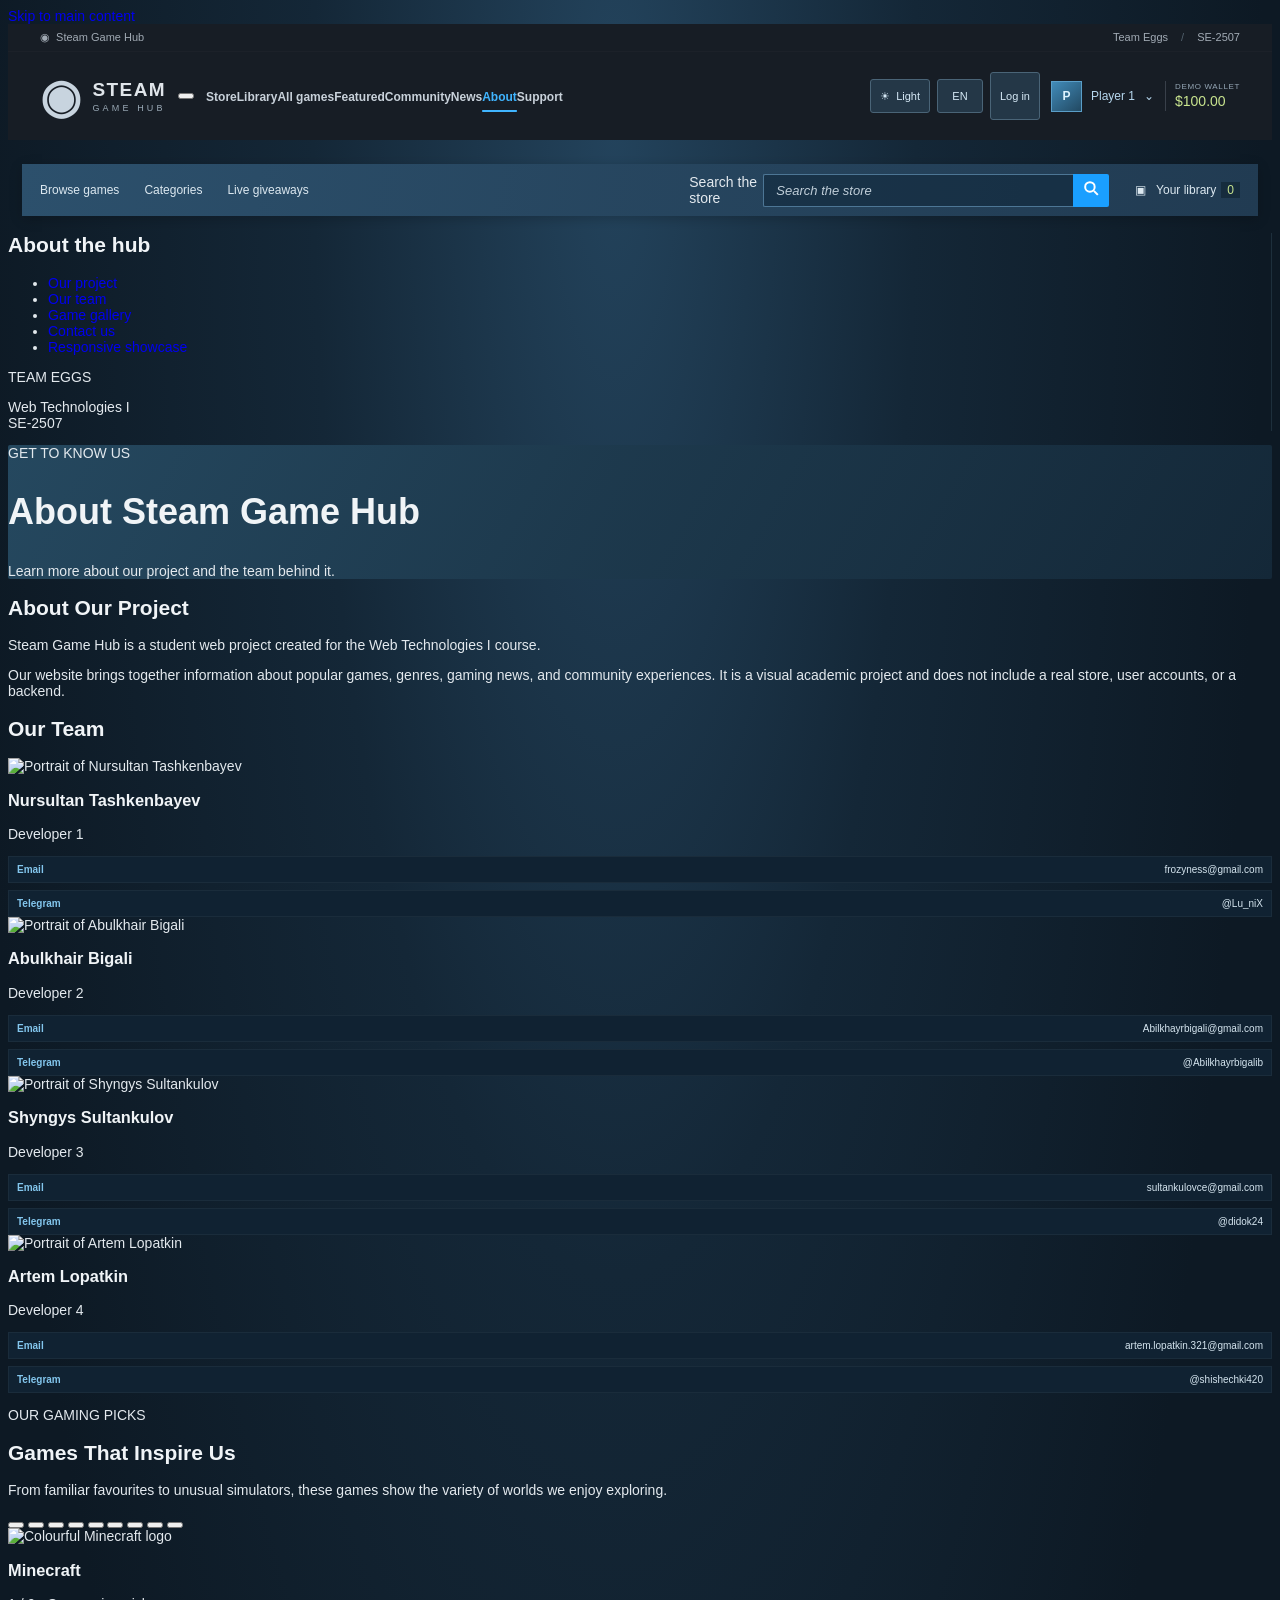
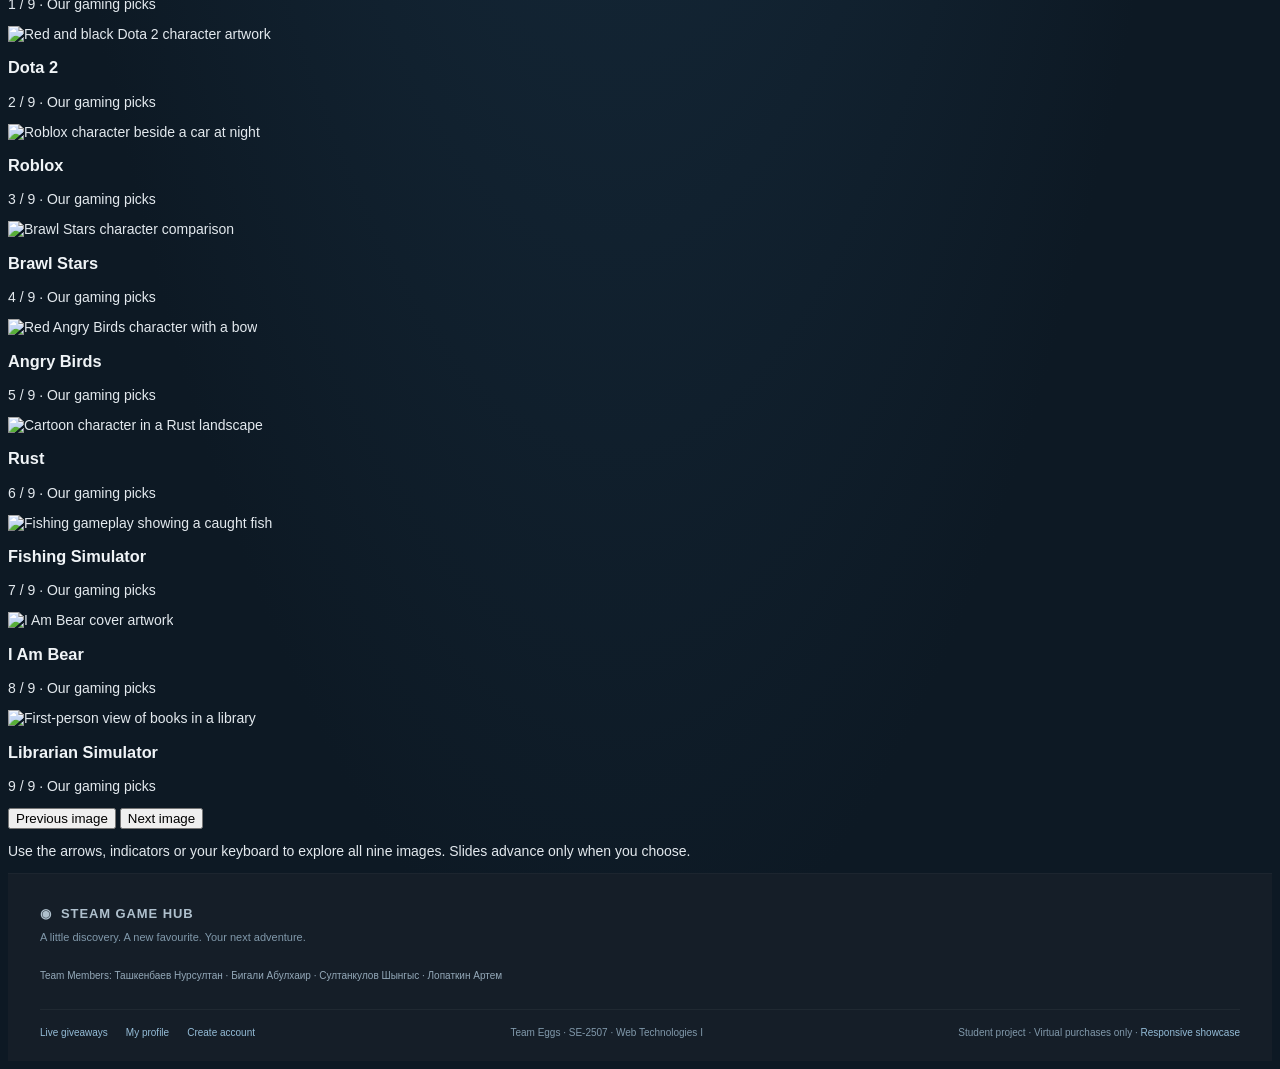
==== commit 44f4b7be: "Add EN/RU/KZ language switcher across all 14 pages Brings over Nursultan's i18n.js from the Assignme" ====
--- a/about.html
+++ b/about.html
@@ -19,7 +19,7 @@
   <script defer="" src="js/site.js">
   </script>
    <script defer src="js/interactions.js"></script>
-<script src="vendor/jquery/jquery-4.0.0.min.js"></script><script defer src="js/games-data.js"></script><script defer src="js/auth.js"></script><script defer src="js/final.js"></script><script defer src="js/script.js"></script><link rel="stylesheet" href="css/final.css"></head>
+<script src="vendor/jquery/jquery-4.0.0.min.js"></script><script defer src="js/games-data.js"></script><script defer src="js/auth.js"></script><script defer src="js/final.js"></script><script defer src="js/script.js"></script><script defer src="js/i18n-final.js"></script><script defer src="js/i18n.js"></script><link rel="stylesheet" href="css/final.css"></head>
  <body class="d-flex flex-column min-vh-100 store-page info-page">
   <a class="visually-hidden-focusable btn btn-light position-absolute top-0 start-0 m-2 skip-link" href="#main-content">
    Skip to main content
--- a/css/store.css
+++ b/css/store.css
@@ -248,3 +248,9 @@
 @media(max-width:520px) { .feature-bottom { flex-wrap:wrap; } .feature-actions { width:100%; justify-content:flex-start; } }
 .detail-purchase { display:flex; align-items:center; gap:10px; margin-top:18px; }
 .detail-rating { width:100%; margin-top:14px; }
+/* EN/RU/KZ language switcher added by js/i18n.js to the account tools. */
+.language-switcher { display:flex; align-items:center; flex:0 0 auto; }
+.language-switcher-label { position:absolute; width:1px; height:1px; padding:0; margin:-1px; overflow:hidden; clip:rect(0,0,0,0); white-space:nowrap; border:0; }
+.language-switcher select { appearance:none; width:54px; height:44px; min-height:44px; padding:0; color:#e2edf4; background:#101820; border:1px solid #506176; border-radius:12px; font:inherit; font-size:15px; text-align:center; text-align-last:center; cursor:pointer; }
+.language-switcher select:focus-visible { outline:2px solid #a5dfff; outline-offset:2px; }
+@media(max-width:520px) { .language-switcher { margin-left:auto; } }
--- a/css/final.css
+++ b/css/final.css
@@ -144,3 +144,8 @@
 [data-bs-theme=light] .team-contacts a { color:#183f5a; background:#fff; border-color:#c6d8e5; }
 [data-bs-theme=light] .team-contacts a span:first-child { color:#075c95; }
 [data-bs-theme=light] .team-contacts a:hover { color:#063b63; border-color:#075c95; }
+/* Language switcher matches the other header controls and sits next to the theme toggle. */
+.account-tools .theme-toggle { order:-2; }
+.account-tools .language-switcher { order:-1; margin-left:0; }
+.language-switcher select { width:46px; height:34px; min-height:34px; font-size:11px; color:#d6e9f6; background:#243747; border:1px solid #4a6477; border-radius:3px; }
+[data-bs-theme=light] .language-switcher select { color:#173e5a; background:#fff; border-color:#9cb8cb; }
